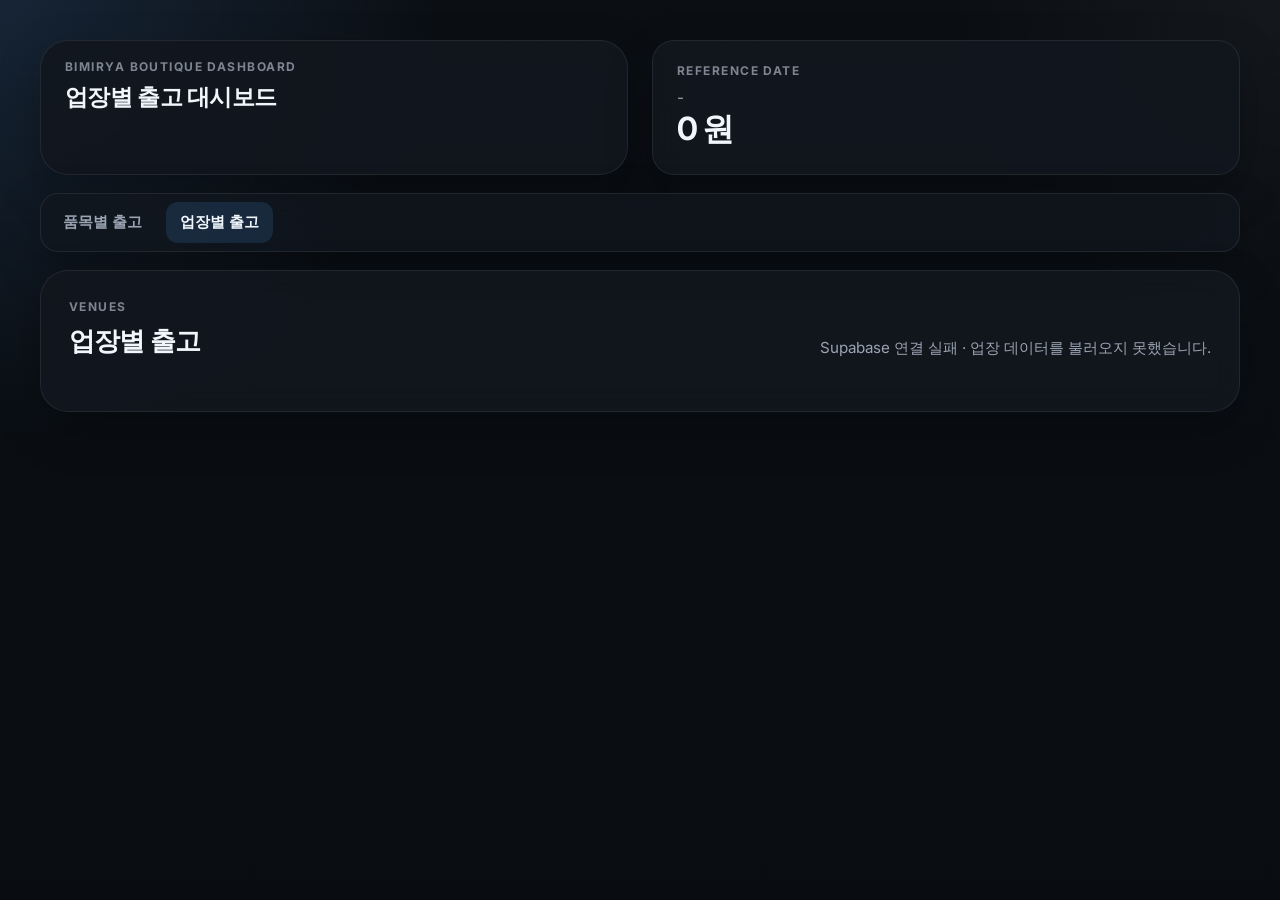
==== venues.html @ f12508b8 "Add files via upload" ====
<!DOCTYPE html>
<html lang="ko">
  <head>
    <meta charset="UTF-8" />
    <meta name="viewport" content="width=device-width, initial-scale=1.0" />
    <title>업장별 출고 | 비밀이야 부티크</title>
    <meta
      name="description"
      content="비밀이야 부티크 대시보드 - 업장별 출고 현황"
    />
    <link rel="preconnect" href="https://fonts.googleapis.com" />
    <link rel="preconnect" href="https://fonts.gstatic.com" crossorigin />
    <link
      href="https://fonts.googleapis.com/css2?family=Inter:wght@400;500;600;700;800&display=swap"
      rel="stylesheet"
    />
    <link rel="stylesheet" href="./styles.css" />
  </head>
  <body>
    <div class="page-shell">
      <header class="topbar">
        <div class="brand">
          <p class="eyebrow">Bimirya Boutique Dashboard</p>
          <h1>업장별 출고 대시보드</h1>
        </div>

        <div class="status-card summary-card">
          <p class="status-label">Reference Date</p>
          <span id="venueDate">-</span>
          <strong id="venueSales">0 원</strong>
        </div>
      </header>

      <nav class="page-nav" aria-label="Dashboard Navigation">
        <a class="page-link" href="./index.html">품목별 출고</a>
        <a class="page-link page-link-active" href="./venues.html">업장별 출고</a>
      </nav>

      <main class="dashboard">
        <div class="section-head">
          <div>
            <p class="eyebrow">Venues</p>
            <h2>업장별 출고</h2>
          </div>
          <p id="venueSectionNote" class="section-note">업장별 출고 데이터를 불러오는 중입니다.</p>
        </div>

        <section id="venueGrid" class="dashboard-grid venue-grid" aria-live="polite"></section>
      </main>
    </div>

    <template id="venueCardTemplate">
      <article class="dashboard-card venue-card">
        <div class="card-top">
          <h3 class="card-title"></h3>
          <span class="card-chip">
            <span class="card-sales"></span>
          </span>
        </div>
        <p class="card-label">Venue Shipment</p>
        <p class="card-note"></p>
        <ul class="card-list"></ul>
      </article>
    </template>

    <script src="./venues.js"></script>
  </body>
</html>
---- styles.css ----
:root {
  --bg: #0b0f14;
  --bg-soft: #11161d;
  --panel: rgba(18, 23, 31, 0.9);
  --panel-strong: #161b22;
  --panel-hover: #1b2430;
  --line: rgba(240, 246, 252, 0.08);
  --line-strong: rgba(240, 246, 252, 0.14);
  --text: #f0f6fc;
  --muted: #9aa4b2;
  --soft: #7d8590;
  --accent: #58a6ff;
  --accent-bg: rgba(88, 166, 255, 0.12);
  --success: #3fb950;
  --success-bg: rgba(63, 185, 80, 0.14);
  --shadow: 0 18px 45px rgba(0, 0, 0, 0.3);
  --radius-xl: 28px;
  --radius-lg: 22px;
  --radius-md: 16px;
}

* {
  box-sizing: border-box;
}

html,
body {
  margin: 0;
  min-height: 100%;
}

body {
  font-family: "Inter", sans-serif;
  color: var(--text);
  background:
    radial-gradient(circle at top left, rgba(88, 166, 255, 0.14), transparent 28%),
    radial-gradient(circle at top right, rgba(255, 255, 255, 0.04), transparent 22%),
    linear-gradient(180deg, #0b0f14 0%, #090d12 100%);
}

body::before {
  content: "";
  position: fixed;
  inset: 0;
  pointer-events: none;
  background-image: linear-gradient(rgba(255, 255, 255, 0.02) 1px, transparent 1px),
    linear-gradient(90deg, rgba(255, 255, 255, 0.02) 1px, transparent 1px);
  background-size: 36px 36px;
  mask-image: linear-gradient(180deg, rgba(0, 0, 0, 0.45), transparent 92%);
}

.page-shell {
  width: min(1200px, calc(100% - 32px));
  margin: 0 auto;
  padding: 40px 0 56px;
}

.topbar {
  display: grid;
  grid-template-columns: repeat(2, minmax(0, 1fr));
  gap: 24px;
  margin-bottom: 18px;
}

.page-nav {
  display: flex;
  gap: 10px;
  margin-bottom: 18px;
  padding: 8px;
  border-radius: 18px;
  border: 1px solid var(--line);
  background: rgba(18, 23, 31, 0.76);
  box-shadow: var(--shadow);
  backdrop-filter: blur(14px);
}

.page-link {
  padding: 10px 14px;
  border-radius: 12px;
  color: var(--muted);
  text-decoration: none;
  font-size: 0.95rem;
  font-weight: 600;
  transition:
    background-color 0.18s ease,
    color 0.18s ease,
    transform 0.18s ease;
}

.page-link:hover {
  color: var(--text);
  background: rgba(255, 255, 255, 0.04);
  transform: translateY(-1px);
}

.page-link-active {
  color: var(--text);
  background: rgba(88, 166, 255, 0.14);
}

.brand,
.status-card,
.dashboard,
.dashboard-card {
  background: var(--panel);
  border: 1px solid var(--line);
  box-shadow: var(--shadow);
  backdrop-filter: blur(14px);
}

.brand {
  border-radius: var(--radius-xl);
  padding: 18px 24px;
}

.eyebrow {
  margin: 0 0 10px;
  color: var(--soft);
  font-size: 12px;
  font-weight: 700;
  letter-spacing: 0.12em;
  text-transform: uppercase;
}

.brand h1,
.section-head h2,
.status-card strong,
.card-title {
  margin: 0;
}

.brand h1 {
  font-size: clamp(1.15rem, 2vw, 1.45rem);
  line-height: 1.2;
  letter-spacing: -0.03em;
  font-weight: 600;
}

.status-card {
  border-radius: var(--radius-lg);
  padding: 22px 24px;
}

.info-row {
  display: grid;
  grid-template-columns: repeat(2, minmax(0, 1fr));
  gap: 16px;
  margin-bottom: 28px;
}

.status-card strong,
.status-card span {
  display: block;
}

.status-label {
  margin: 0 0 10px;
  color: var(--soft);
  font-size: 12px;
  font-weight: 700;
  letter-spacing: 0.12em;
  text-transform: uppercase;
}

.status-card strong {
  font-size: clamp(1.1rem, 2vw, 1.4rem);
  line-height: 1.4;
}

.status-card span {
  margin-top: 8px;
  color: var(--muted);
  font-size: 0.95rem;
}

.status-card-accent {
  background:
    linear-gradient(135deg, rgba(88, 166, 255, 0.16), rgba(88, 166, 255, 0.04)),
    var(--panel-strong);
  border-color: var(--line-strong);
}

.summary-card strong {
  font-size: clamp(1.5rem, 3vw, 2rem);
  letter-spacing: -0.04em;
}

.summary-card span {
  margin-top: 0;
}

.dashboard {
  border-radius: var(--radius-xl);
  padding: 28px;
}

.section-head {
  display: flex;
  justify-content: space-between;
  gap: 16px;
  align-items: end;
  margin-bottom: 24px;
}

.section-head h2 {
  font-size: clamp(1.4rem, 2vw, 1.9rem);
  letter-spacing: -0.03em;
}

.section-note {
  margin: 0;
  color: var(--muted);
  font-size: 0.95rem;
  text-align: right;
}

.dashboard-grid {
  display: grid;
  grid-template-columns: repeat(4, minmax(0, 1fr));
  gap: 16px;
}

.dashboard-card {
  border-radius: var(--radius-md);
  padding: 20px;
  min-height: 220px;
  transition:
    transform 0.18s ease,
    background-color 0.18s ease,
    border-color 0.18s ease,
    box-shadow 0.18s ease;
}

.dashboard-card:hover {
  transform: translateY(-3px);
  background: var(--panel-hover);
  border-color: var(--line-strong);
  box-shadow: 0 22px 48px rgba(0, 0, 0, 0.34);
}

.card-top {
  display: flex;
  justify-content: space-between;
  gap: 12px;
  align-items: center;
  margin-bottom: 28px;
}

.card-title {
  font-size: 1rem;
  font-weight: 700;
  letter-spacing: -0.02em;
}

.card-chip {
  display: grid;
  gap: 6px;
  justify-items: end;
  text-align: right;
}

.card-sales,
.card-quantity-inline {
  padding: 6px 10px;
  border-radius: 999px;
  background: var(--accent-bg);
  color: var(--accent);
  font-size: 0.72rem;
  font-weight: 700;
}

.card-quantity-inline {
  background: var(--success-bg);
  color: var(--success);
}

.card-metric {
  margin: 0 0 8px;
  font-size: 1.4rem;
  font-weight: 700;
  letter-spacing: -0.03em;
}

.card-label {
  margin: 0 0 6px;
  color: var(--soft);
  font-size: 0.78rem;
  font-weight: 700;
  letter-spacing: 0.12em;
  text-transform: uppercase;
}

.card-note {
  margin: 0 0 16px;
  color: var(--muted);
  font-size: 0.95rem;
  line-height: 1.5;
}

.card-list {
  list-style: none;
  margin: 0;
  padding: 0;
  display: grid;
  gap: 8px;
}

.card-list li {
  display: flex;
  justify-content: space-between;
  gap: 12px;
  align-items: center;
  padding: 10px 12px;
  border-radius: 12px;
  background: rgba(255, 255, 255, 0.03);
  border: 1px solid rgba(240, 246, 252, 0.05);
}

.item-name {
  color: var(--text);
  font-size: 0.9rem;
  line-height: 1.45;
}

.item-qty {
  color: var(--accent);
  font-size: 0.82rem;
  font-weight: 700;
  white-space: nowrap;
}

.venue-grid {
  grid-template-columns: repeat(3, minmax(0, 1fr));
}

.venue-card .card-top {
  margin-bottom: 18px;
}

.venue-card .card-note {
  margin-bottom: 14px;
}

.venue-card .card-list li {
  align-items: start;
}

.venue-card .item-name {
  font-size: 0.92rem;
}

@media (max-width: 1080px) {
  .topbar {
    grid-template-columns: 1fr;
  }

  .info-row {
    grid-template-columns: 1fr 1fr;
  }

  .dashboard-grid {
    grid-template-columns: repeat(3, minmax(0, 1fr));
  }

  .venue-grid {
    grid-template-columns: repeat(2, minmax(0, 1fr));
  }
}

@media (max-width: 768px) {
  .page-shell {
    width: min(100% - 20px, 100%);
    padding: 20px 0 40px;
  }

  .brand,
  .dashboard,
  .status-card {
    padding: 22px;
  }

  .info-row {
    grid-template-columns: 1fr;
  }

  .section-head {
    flex-direction: column;
    align-items: start;
  }

  .section-note {
    text-align: left;
  }

  .dashboard-grid {
    grid-template-columns: repeat(2, minmax(0, 1fr));
  }

  .venue-grid {
    grid-template-columns: 1fr;
  }
}

@media (max-width: 420px) {
  .dashboard-card {
    min-height: 150px;
    padding: 18px;
  }

  .card-top {
    margin-bottom: 22px;
  }
}
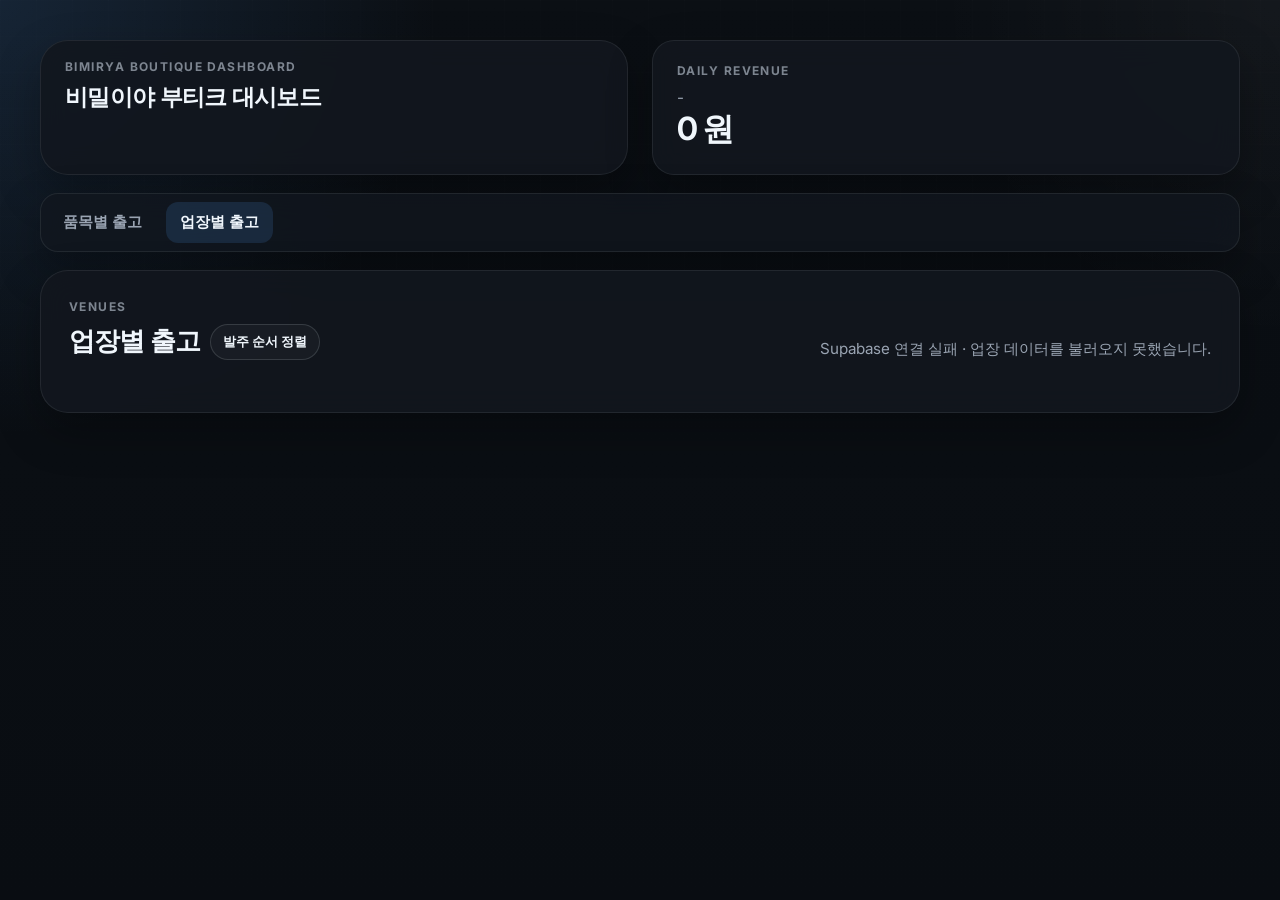
==== commit 2e65daf5: "Add files via upload" ====
--- a/venues.html
+++ b/venues.html
@@ -21,11 +21,11 @@
       <header class="topbar">
         <div class="brand">
           <p class="eyebrow">Bimirya Boutique Dashboard</p>
-          <h1>업장별 출고 대시보드</h1>
+          <h1>비밀이야 부티크 대시보드</h1>
         </div>
 
         <div class="status-card summary-card">
-          <p class="status-label">Reference Date</p>
+          <p class="status-label">Daily Revenue</p>
           <span id="venueDate">-</span>
           <strong id="venueSales">0 원</strong>
         </div>
@@ -40,7 +40,10 @@
         <div class="section-head">
           <div>
             <p class="eyebrow">Venues</p>
-            <h2>업장별 출고</h2>
+            <div class="section-title-row">
+              <h2>업장별 출고</h2>
+              <button id="sortToggle" class="sort-toggle" type="button">발주 순서 정렬</button>
+            </div>
           </div>
           <p id="venueSectionNote" class="section-note">업장별 출고 데이터를 불러오는 중입니다.</p>
         </div>
--- a/styles.css
+++ b/styles.css
@@ -207,6 +207,35 @@
   letter-spacing: -0.03em;
 }
 
+.section-title-row {
+  display: flex;
+  align-items: center;
+  gap: 10px;
+  flex-wrap: wrap;
+}
+
+.sort-toggle {
+  border: 1px solid var(--line-strong);
+  background: rgba(255, 255, 255, 0.03);
+  color: var(--text);
+  border-radius: 999px;
+  padding: 8px 12px;
+  font: inherit;
+  font-size: 0.82rem;
+  font-weight: 700;
+  cursor: pointer;
+  transition:
+    background-color 0.18s ease,
+    border-color 0.18s ease,
+    transform 0.18s ease;
+}
+
+.sort-toggle:hover {
+  background: rgba(88, 166, 255, 0.12);
+  border-color: rgba(88, 166, 255, 0.28);
+  transform: translateY(-1px);
+}
+
 .section-note {
   margin: 0;
   color: var(--muted);
@@ -335,10 +364,25 @@
 
 .venue-card .card-top {
   margin-bottom: 18px;
+  display: grid;
+  grid-template-columns: minmax(0, 1fr) auto;
+  gap: 12px;
+  align-items: start;
 }
 
 .venue-card .card-note {
   margin-bottom: 14px;
+}
+
+.venue-card .card-title {
+  min-width: 0;
+  line-height: 1.4;
+  overflow-wrap: anywhere;
+}
+
+.venue-card .card-chip,
+.venue-card .card-sales {
+  white-space: nowrap;
 }
 
 .venue-card .card-list li {
@@ -388,6 +432,10 @@
     align-items: start;
   }
 
+  .section-title-row {
+    align-items: start;
+  }
+
   .section-note {
     text-align: left;
   }
